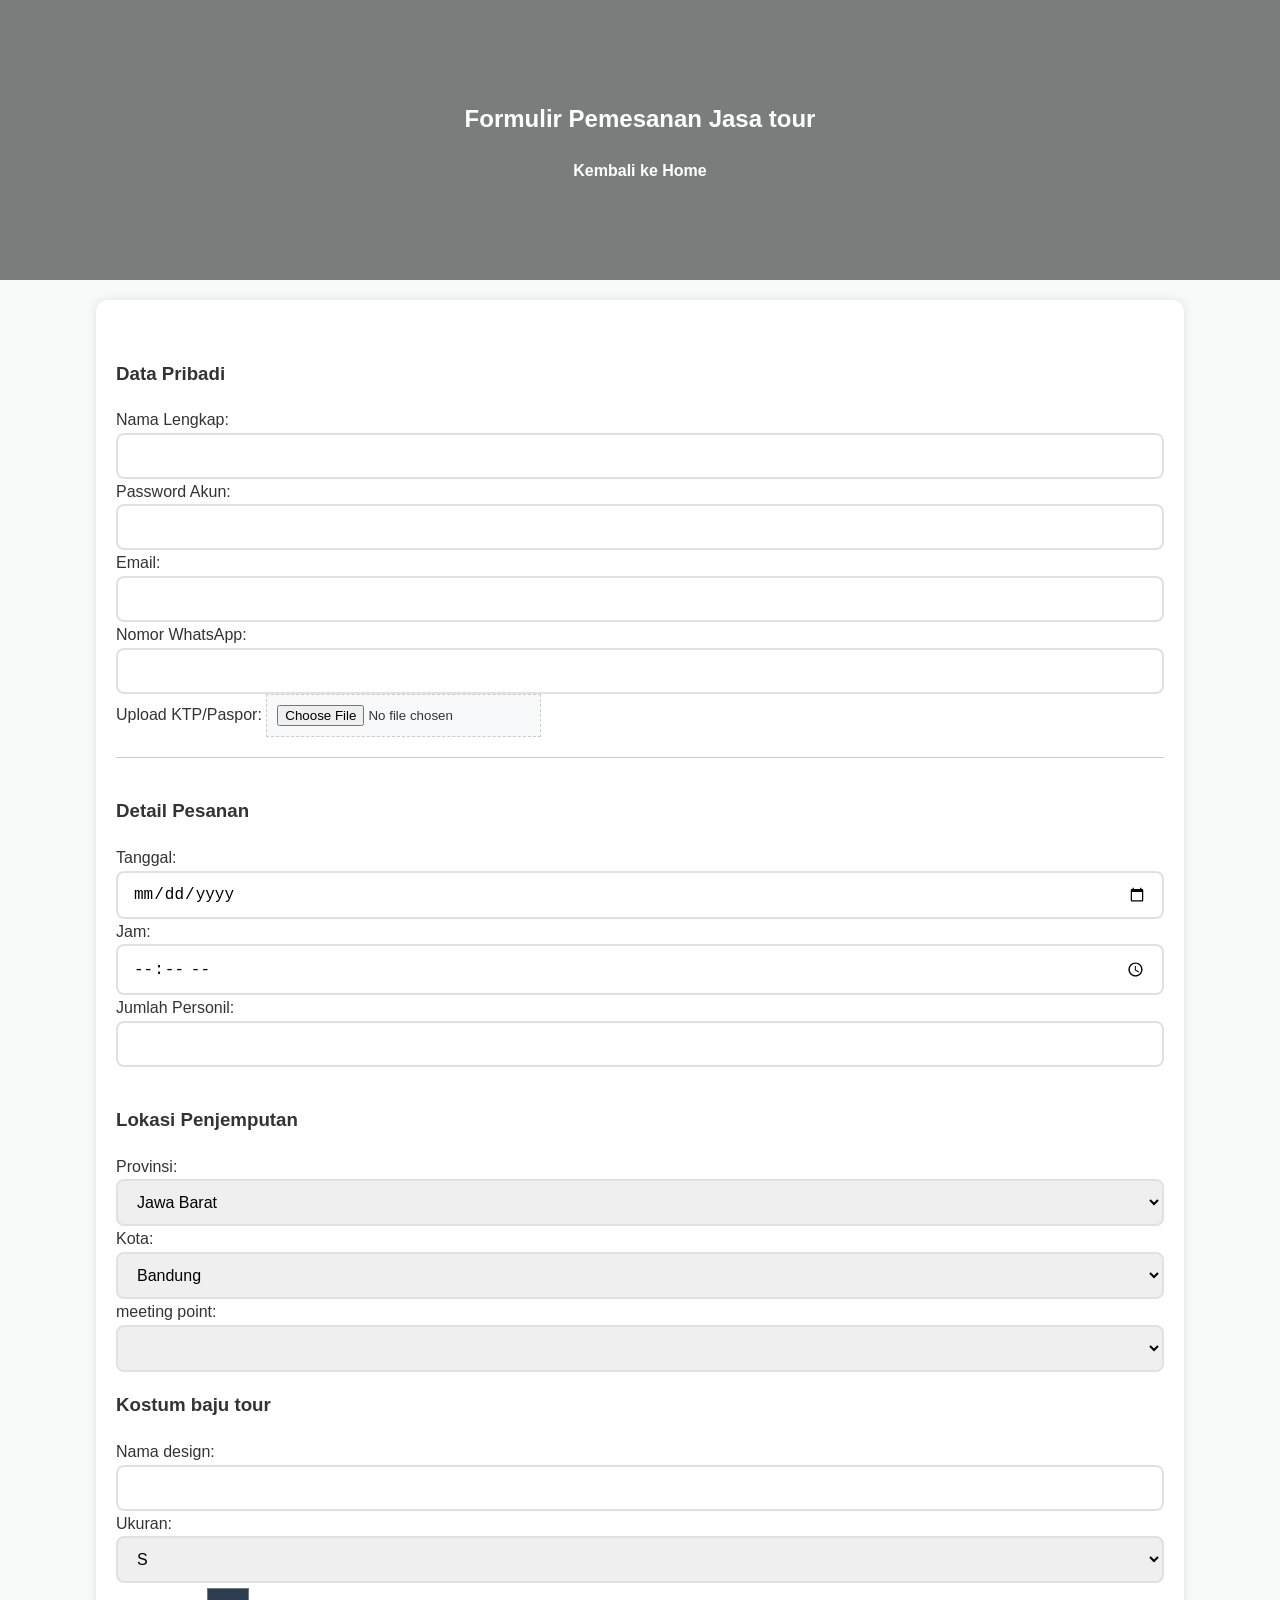
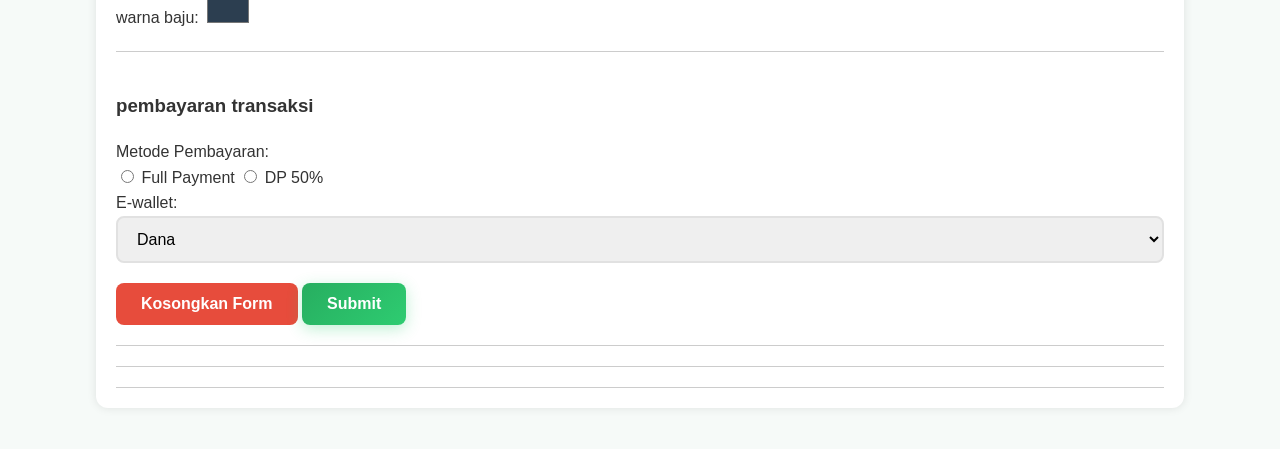
==== formulir_pemesanan.html @ 01d3fa01 "Add order form for tour services" ====
<!DOCTYPE html>
<html lang="id">
<head>
  <meta charset="UTF-8">
  <meta name="viewport" content="width=device-width, initial-scale=1.0">
  <title>Formulir Pemesanan Lensa Kreatif</title>
  <link rel="stylesheet" href="style.css">
</head>

<body>

<header>
  <nav>
    <h1>Formulir Pemesanan Jasa tour</h1>
    <ul>
      <li><a href="index.html">Kembali ke Home</a></li>
    </ul>
  </nav>
</header>

<main class="container">

<form id="orderForm" class="card">

<section>
  <h3>Data Pribadi</h3>

  <div class="form-group">
    <label>Nama Lengkap:</label>
    <input type="text" name="nama" required>
  </div>

  <div class="form-group">
    <label>Password Akun:</label>
    <input type="password" name="pass" required>
  </div>

  <div class="form-group">
    <label>Email:</label>
    <input type="email" name="email" required>
  </div>

  <div class="form-group">
    <label>Nomor WhatsApp:</label>
    <input type="tel" name="telepon">
  </div>
  
        <div class="form-group">
        <label>Upload KTP/Paspor:</label>
        <input type="file" name="identitas" accept=".jpg,.png,.pdf" required>
      </div>
</section>

<section>
  <h3>Detail Pesanan</h3>

  <div class="form-group">
    <label>Tanggal:</label>
    <input type="date" name="tanggal">
  </div>

  <div class="form-group">
    <label>Jam:</label>
    <input type="time" name="jam">
  </div>

  <div class="form-group">
    <label>Jumlah Personil:</label>
    <input type="number" name="jumlah" min="1" max="50">
  </div>
  
   <section>
      <h3>Lokasi Penjemputan</h3>
      <div class="form-group">
        <label>Provinsi:</label>
        <select name="provinsi" required>
          <option>Jawa Barat</option>
          <option>DKI Jakarta</option>
          <option>Jawa Tengah</option>
        </select>
      </div>

      <div class="form-group">
        <label>Kota:</label>
        <select name="kota" required>
          <option>Bandung</option>
          <option>Jakarta</option>
          <option>Semarang</option>
        </select>
      </div>
       <div class="form-group">
        <label>meeting point:</label>
        <select name="kota" required>

        </select>
      </div>
      
  <h3>Kostum baju tour</h3>
  <div class="form-group">
    <label>Nama design:</label>
    <input type="text" name="text" required>
    <label>Ukuran: 
  <select id="ukuran baju">
    <option value="S">S</option>
    <option value="M">M</option>
    <option value="L">L</option>
    <option value="XL">XL</option>
  </select>
</label>
    <label>warna baju:</label>
    <input type="color" name="warna" value="#2c3e50">
  </div>
</section>

<section>
  <h3>pembayaran transaksi</h3>
<div class="form-group">
  <label>Metode Pembayaran:</label><br>
  <input type="radio" name="payment" value="Full Payment" required> Full Payment
  <input type="radio" name="payment" value="DP 50%"> DP 50%
</div>
<div class="form-group">
  <label for="E-wallet">E-wallet:</label>
  <select name="E-wallet" id="E-wallet" required>
    <option value="Dana">Dana</option>
    <option value="OVO">OVO</option>
    <option value="Gopay">Gopay</option>
    <option value="Transfer bank">Transfer bank</option>
  </select>
</div>
<section>
  <input type="reset" value="Kosongkan Form">
  <input type="submit"="Kirim Pesanan">
</section>

</form>

<div id="result" style="display:none; margin-top:20px;"></div>

</main>

<script>
document.getElementById("orderForm").addEventListener("submit", function(e) {
  e.preventDefault();
  const formData = new FormData(this);
  const data = {};
  formData.forEach((value, key) => {
    data[key] = value;
  });
  localStorage.setItem("pesananTerakhir", JSON.stringify(data));
  document.getElementById("result").style.display = "block";
  document.getElementById("result").innerHTML =
    "<pre>" + JSON.stringify(data, null, 2) + "</pre>";

  alert("pesanan " + data.nama + ",anda berhasil disimpan!");
});
</script>
</body>
</html>
---- style.css ----
body {
  font-family: 'Segoe UI', Tahoma, Geneva, Verdana, sans-serif;
  margin: 0;
  line-height: 1.6;
  color: #333;
  background-color: #f6faf8;
}
header {
  background: linear-gradient(rgba(0,0,0,0.5), rgba(0,0,0,0.5)),
    url("images (1).jpg") center/cover no-repeat;
  color: white;
  padding: 80px 20px;
  text-align: center;
}

nav ul {
  list-style: none;
  padding: 0;
}

nav ul li {
  display: inline;
  margin: 0 8px;
}

nav ul li a {
  color: white;
  text-decoration: none;
  font-weight: bold;
}

nav ul li a:hover {
  text-decoration: underline;
}
.container {
  width: 85%;
  margin: auto;
  padding: 20px 0;
}

section {
  padding: 20px 0;
  border-bottom: 1px solid #ccc;
}

.card {
  background: white;
  padding: 20px;
  border-radius: 12px;
  box-shadow: 0 0 10px rgba(0,0,0,0.1);
  margin-bottom: 20px;
}

aside {
  background: #e7f6f1;
  padding: 15px;
  border-left: 6px solid #2E8B57;
  border-radius: 10px;
  margin: 20px auto;
  width: 85%;
}
.gallery img {
  width: 100%;
  max-width: 420px;
  height: auto;
  border-radius: 10px;
  margin: 10px;
}
table {
  width: 100%;
  border-collapse: collapse;
  margin-top: 10px;
}

th, td {
  border: 1px solid #ccc;
  padding: 10px;
  text-align: center;
}

th {
  background: #7ED7A3;
  color: #033;
}
input[type="text"],
input[type="email"],
input[type="password"],
input[type="tel"],
input[type="number"],
input[type="url"],
input[type="date"],
input[type="time"],
input[type="search"],
select,
textarea {
  width: 100%;
  padding: 12px 15px;
  border: 2px solid #e1e1e1;
  border-radius: 8px;
  transition: all 0.3s ease;
  box-sizing: border-box;
  font-size: 1rem;
}
input[type="submit"],
input[type="reset"],
input[type="button"],
button {
  padding: 12px 25px;
  border: none;
  border-radius: 8px;
  font-weight: bold;
  cursor: pointer;
  transition: transform 0.2s, box-shadow 0.2s, background 0.3s;
  font-size: 1rem;
  display: inline-block;
}

input[type="submit"] {
  background: linear-gradient(135deg, #27ae60, #2ecc71);
  color: white;
  box-shadow: 0 4px 15px rgba(46, 204, 113, 0.3);
}

input[type="reset"] {
  background: #e74c3c;
  color: white;
}

input[type="button"] {
  background: #34495e;
  color: white;
}

input[type="submit"]:hover,
input[type="reset"]:hover,
input[type="button"]:hover {
  transform: translateY(-2px);
  filter: brightness(1.1);
  box-shadow: 0 6px 20px rgba(0,0,0,0.15);
}

input[type="submit"]:active,
input[type="reset"]:active {
  transform: translateY(0);
}

input[type="color"] {
  height: 45px;
  border: none;
  cursor: pointer;
  background: none;
}

input[type="file"] {
  background: #f8f9fa;
  padding: 10px;
  border: 1px dashed #ccc;
}
footer {
  background: #1f6f52;
  color: white;
  text-align: center;
  padding: 18px;
  margin-top: 30px;
}

@media (max-width: 600px) {
  nav ul li {
    display: block;
    margin-bottom: 10px;
  }

  form {
    padding: 15px;
  }
}
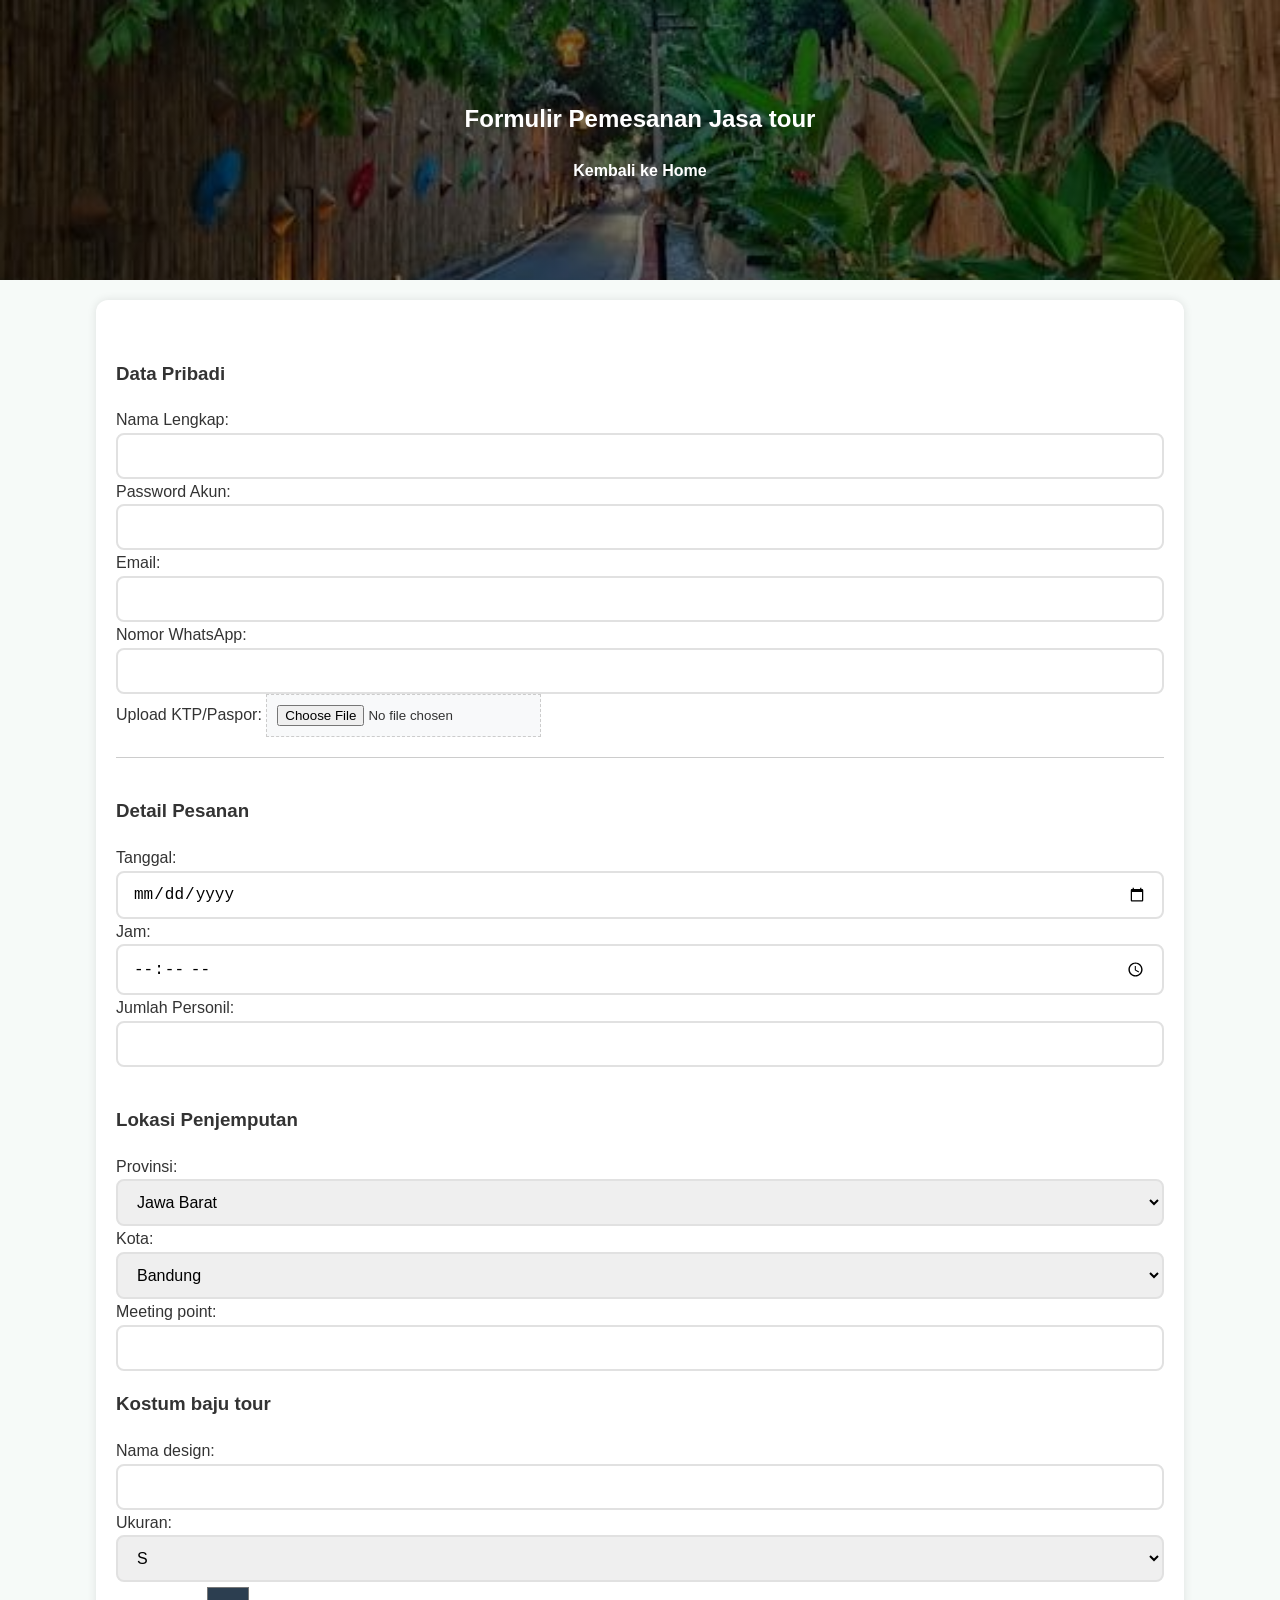
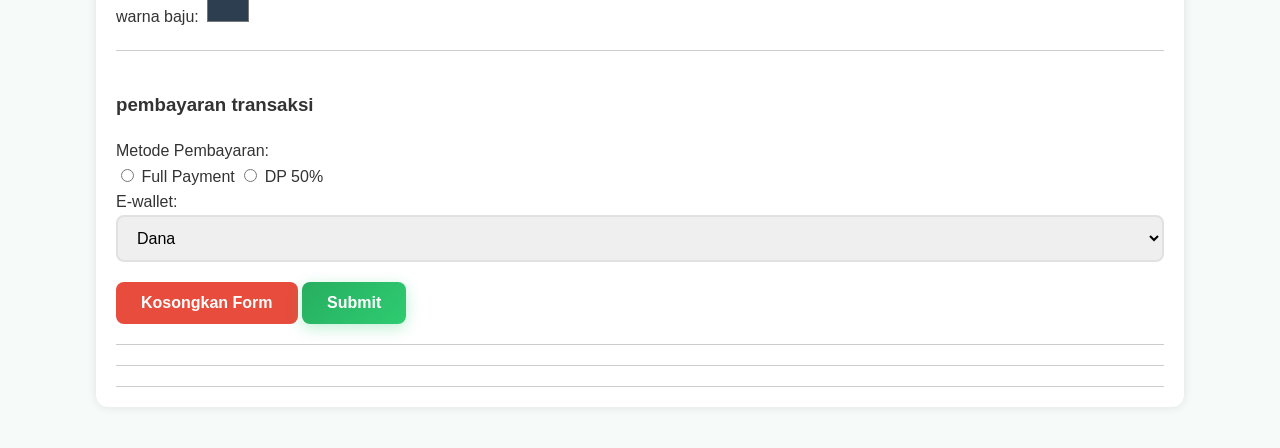
==== commit f5ba566f: "Fix label and input for meeting point in form" ====
--- a/formulir_pemesanan.html
+++ b/formulir_pemesanan.html
@@ -89,8 +89,8 @@
         </select>
       </div>
        <div class="form-group">
-        <label>meeting point:</label>
-        <select name="kota" required>
+        <label>Meeting point:</label>
+          <input type="text" name="nama" required>
 
         </select>
       </div>
@@ -156,4 +156,4 @@
 });
 </script>
 </body>
-</html>
+    </html>
